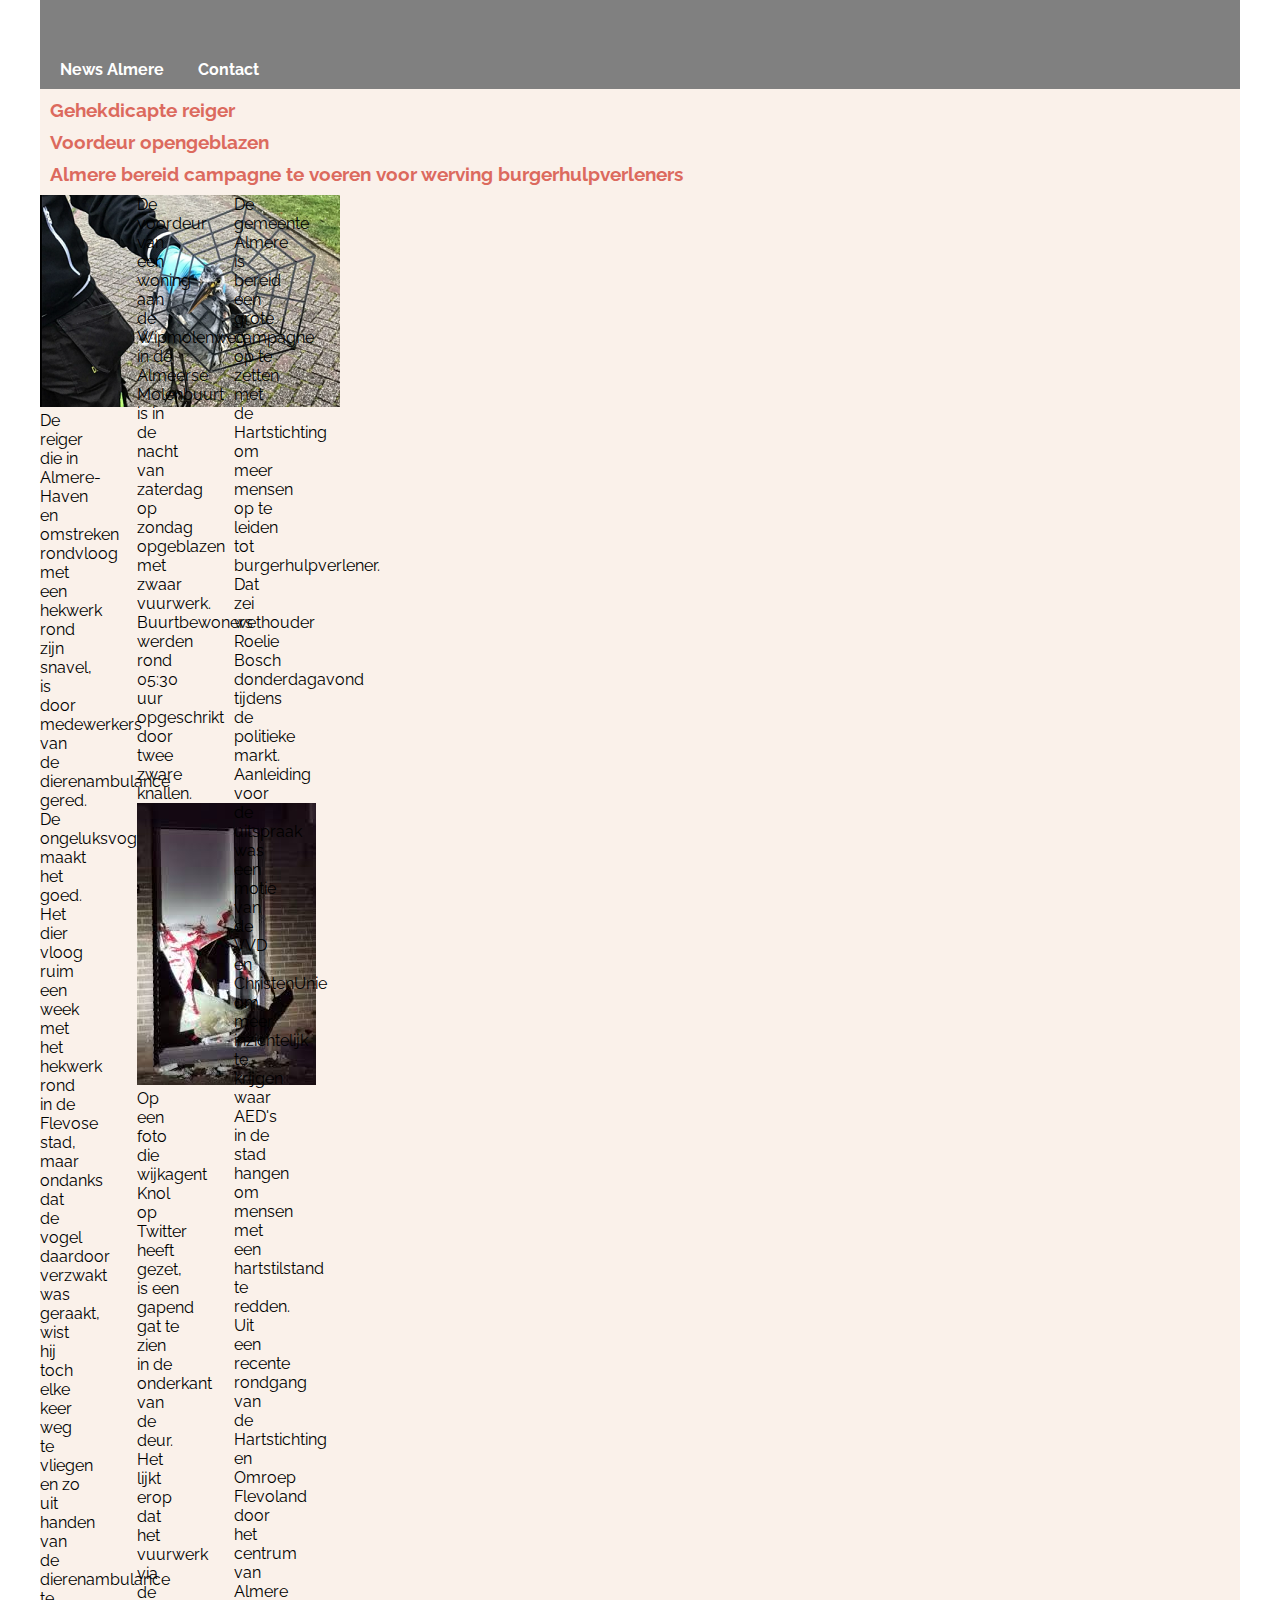
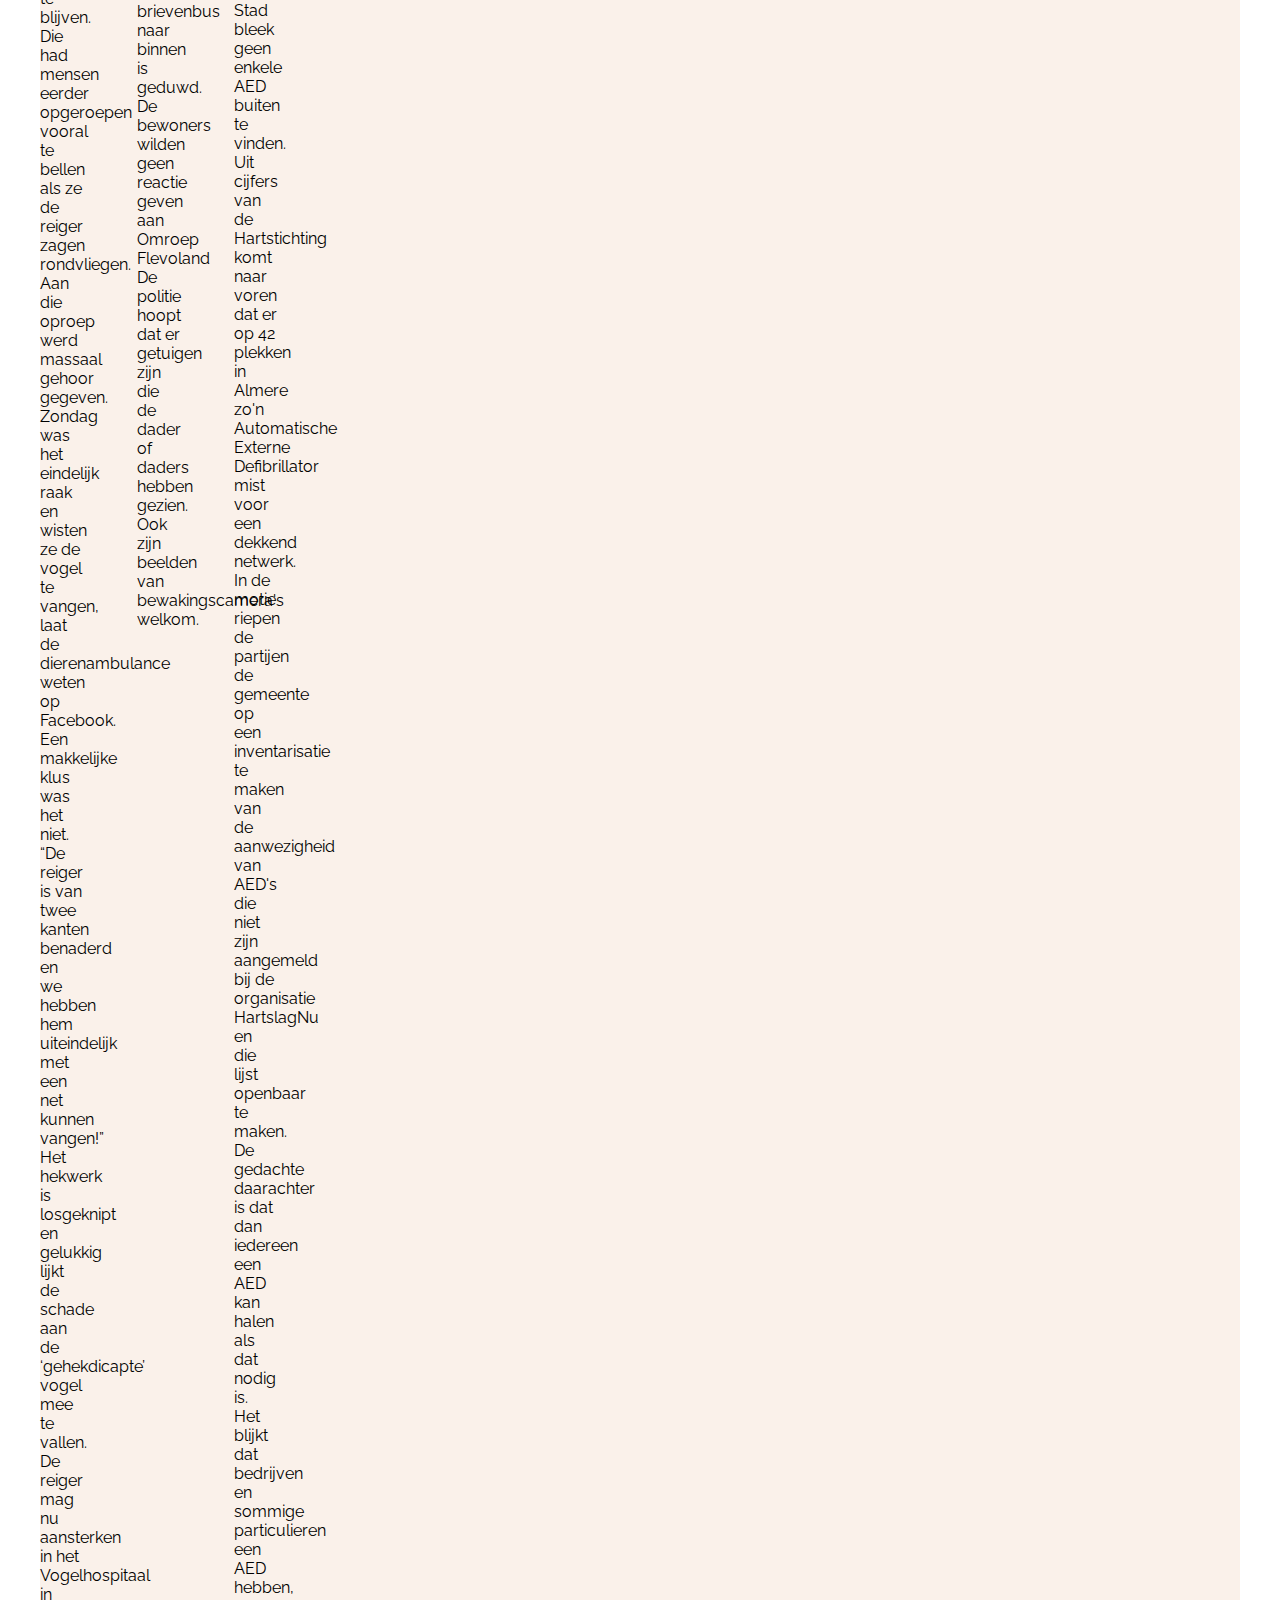
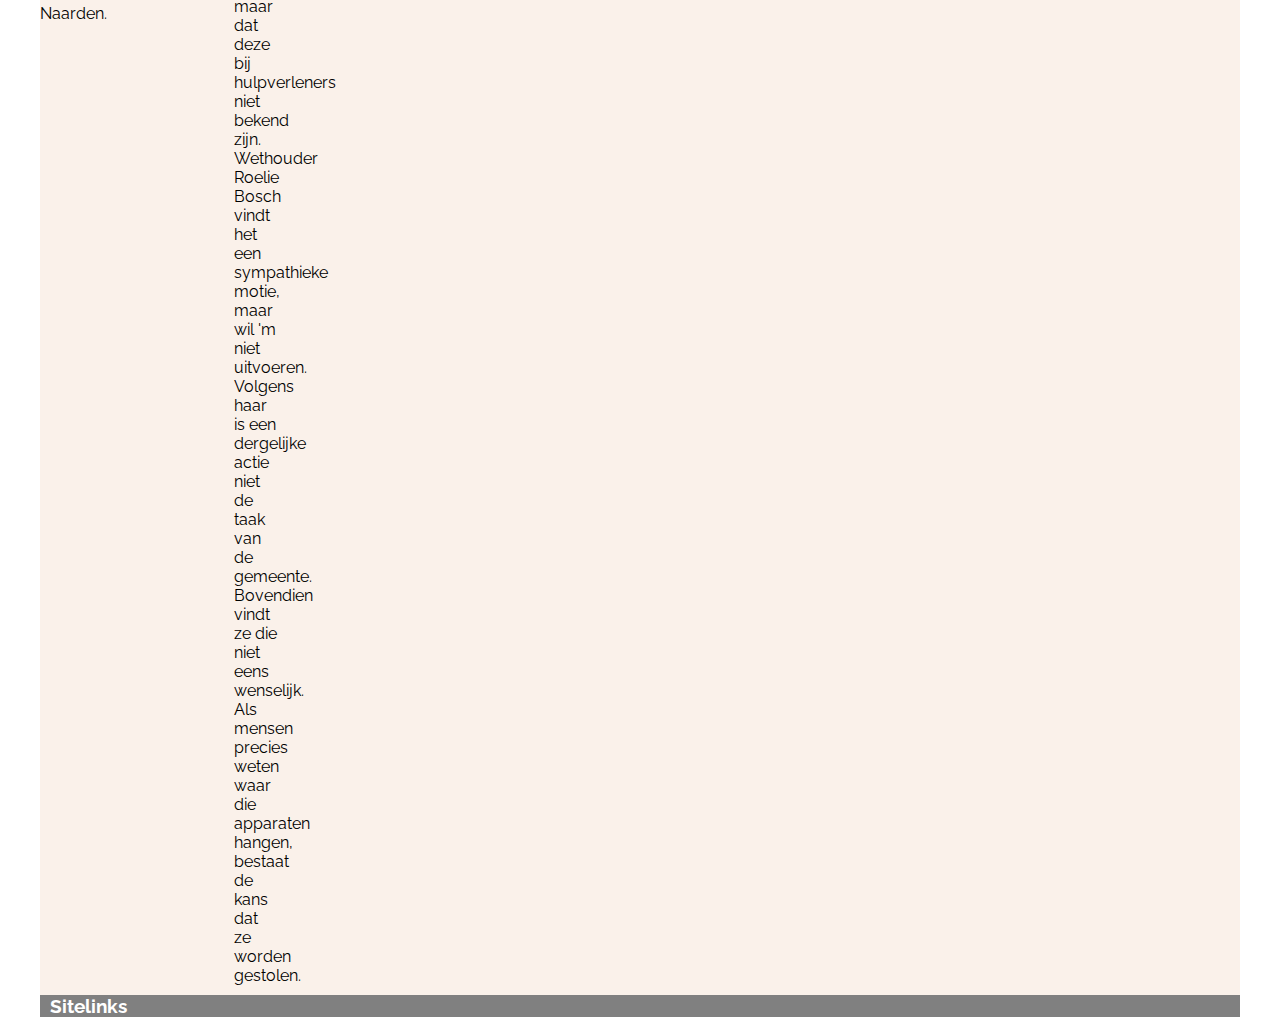
==== Homescreen/index.html @ 7d1d631e "home page 1" ====
<!DOCTYPE html>
<html lang="en">
<head>
    <meta charset="UTF-8">
    <title>Homescreen</title>
    <link rel="stylesheet" href="Style.css">
    <link href="https://fonts.googleapis.com/css2?family=Raleway:wght@200;400&display=swap" rel="stylesheet">
</head>
<body>
<div id="wrapper">
    <header>

    </header>
    <nav>
        <ul>
            <li><a href="#News">News Almere</a></li>
            <li><a href="/PWP1/Contact/contact.html">Contact</a></li>
        </ul>
    </nav>

    <h3>Gehekdicapte reiger</h3>
    <h3>Voordeur opengeblazen</h3>
    <h3>Almere bereid campagne te voeren voor werving burgerhulpverleners</h3>
    <section class="articles">
        <article class="articles">
            <img src="foto1.png" alt="">
            De reiger die in Almere-Haven en omstreken rondvloog met een hekwerk rond zijn snavel, is door medewerkers van de dierenambulance gered. De ongeluksvogel maakt het goed.
            Het dier vloog ruim een week met het hekwerk rond in de Flevose stad, maar ondanks dat de vogel daardoor verzwakt was geraakt, wist hij toch elke keer weg te vliegen en zo uit handen van de dierenambulance te blijven. Die had mensen eerder opgeroepen vooral te bellen als ze de reiger zagen rondvliegen. Aan die oproep werd massaal gehoor gegeven. Zondag was het eindelijk raak en wisten ze de vogel te vangen, laat de dierenambulance weten op Facebook. Een makkelijke klus was het niet. “De reiger is van twee kanten benaderd en we hebben hem uiteindelijk met een net kunnen vangen!”
            Het hekwerk is losgeknipt en gelukkig lijkt de schade aan de ‘gehekdicapte’ vogel mee te vallen. De reiger mag nu aansterken in het Vogelhospitaal in Naarden.
        </article>

        <article class="articles">
            De voordeur van een woning aan de Wipmolenweg in de Almeerse Molenbuurt is in de nacht van zaterdag op zondag opgeblazen met zwaar vuurwerk.
            Buurtbewoners werden rond 05:30 uur opgeschrikt door twee zware knallen.
            <img src="foto2.jpg" alt="">
            Op een foto die wijkagent Knol op Twitter heeft gezet, is een gapend gat te zien in de onderkant van de deur. Het lijkt erop dat het vuurwerk via de brievenbus naar binnen is geduwd. De bewoners wilden geen reactie geven aan Omroep Flevoland
            De politie hoopt dat er getuigen zijn die de dader of daders hebben gezien. Ook zijn beelden van bewakingscamera's welkom.
        </article>

        <article class="articles">
            De gemeente Almere is bereid een grote campagne op te zetten met de Hartstichting om meer mensen op te leiden tot burgerhulpverlener. Dat zei wethouder Roelie Bosch donderdagavond tijdens de politieke markt. Aanleiding voor de uitspraak was een motie van de VVD en ChristenUnie om meer inzichtelijk te krijgen waar AED's in de stad hangen om mensen met een hartstilstand te redden.
            Uit een recente rondgang van de Hartstichting en Omroep Flevoland door het centrum van Almere Stad bleek geen enkele AED buiten te vinden. Uit cijfers van de Hartstichting komt naar voren dat er op 42 plekken in Almere zo'n Automatische Externe Defibrillator mist voor een dekkend netwerk. In de motie riepen de partijen de gemeente op een inventarisatie te maken van de aanwezigheid van AED's die niet zijn aangemeld bij de organisatie HartslagNu en die lijst openbaar te maken. De gedachte daarachter is dat dan iedereen een AED kan halen als dat nodig is. Het blijkt dat bedrijven en sommige particulieren een AED hebben, maar dat deze bij hulpverleners niet bekend zijn.
            <img src="" alt="">
            Wethouder Roelie Bosch vindt het een sympathieke motie, maar wil 'm niet uitvoeren. Volgens haar is een dergelijke actie niet de taak van de gemeente. Bovendien vindt ze die niet eens wenselijk. Als mensen precies weten waar die apparaten hangen, bestaat de kans dat ze worden gestolen.
        </article>

    </section>
    <footer>
     <h3>Sitelinks</h3>

    </footer>
</div>
</body>
</html>
---- Homescreen/Style.css ----
*{
    box-sizing: border-box;
}
body{
    margin: 0;
    padding: 0;
    font-family: 'Raleway', sans-serif;
}
header{
    text-align: left;
    background-color: rgb(193, 240, 223);
}

div#wrapper{
    background-color: rgb(250, 241, 234);
}

li {
    background-color: rgb(128, 128, 128);
    padding: 10px;
    padding-left: 20px;
    border-top: 1px solid white;
}

ul{
    padding: 0px;
    margin: 0px;
    padding-top: 50px;
}
@media all and (min-width: 550px){
    ul{
        background-color: rgb(128, 128, 128);
    }
    li{
        display: inline-block;
        border: none;
    }
}
li a{
    color: white;
    text-decoration: none;
    font-weight: 700;
}
h3{
    color: rgb(220, 106, 94);
    text-align: left;
    margin: 10px;
}
section footer{
    padding: 20px;
}
@media all and (min-width: 920px){
    .article:nth-child(even){
        margin-right: 0;
    }
    .articles {
        display: inline-block;
        width: 30%;
        vertical-align: top;
        padding-right: 50px;
    }
    .arcticle:last-child{
        padding-right: 0px;
    }
}

@media all and (min-width: 1200px) {
    div#wrapper{
        width: 1200px;
        margin: auto;
    }
}

footer{
    background-color: rgb(128, 128, 128);
    color: white;
    clear: both;
}
footer h3{
    color: white;
}
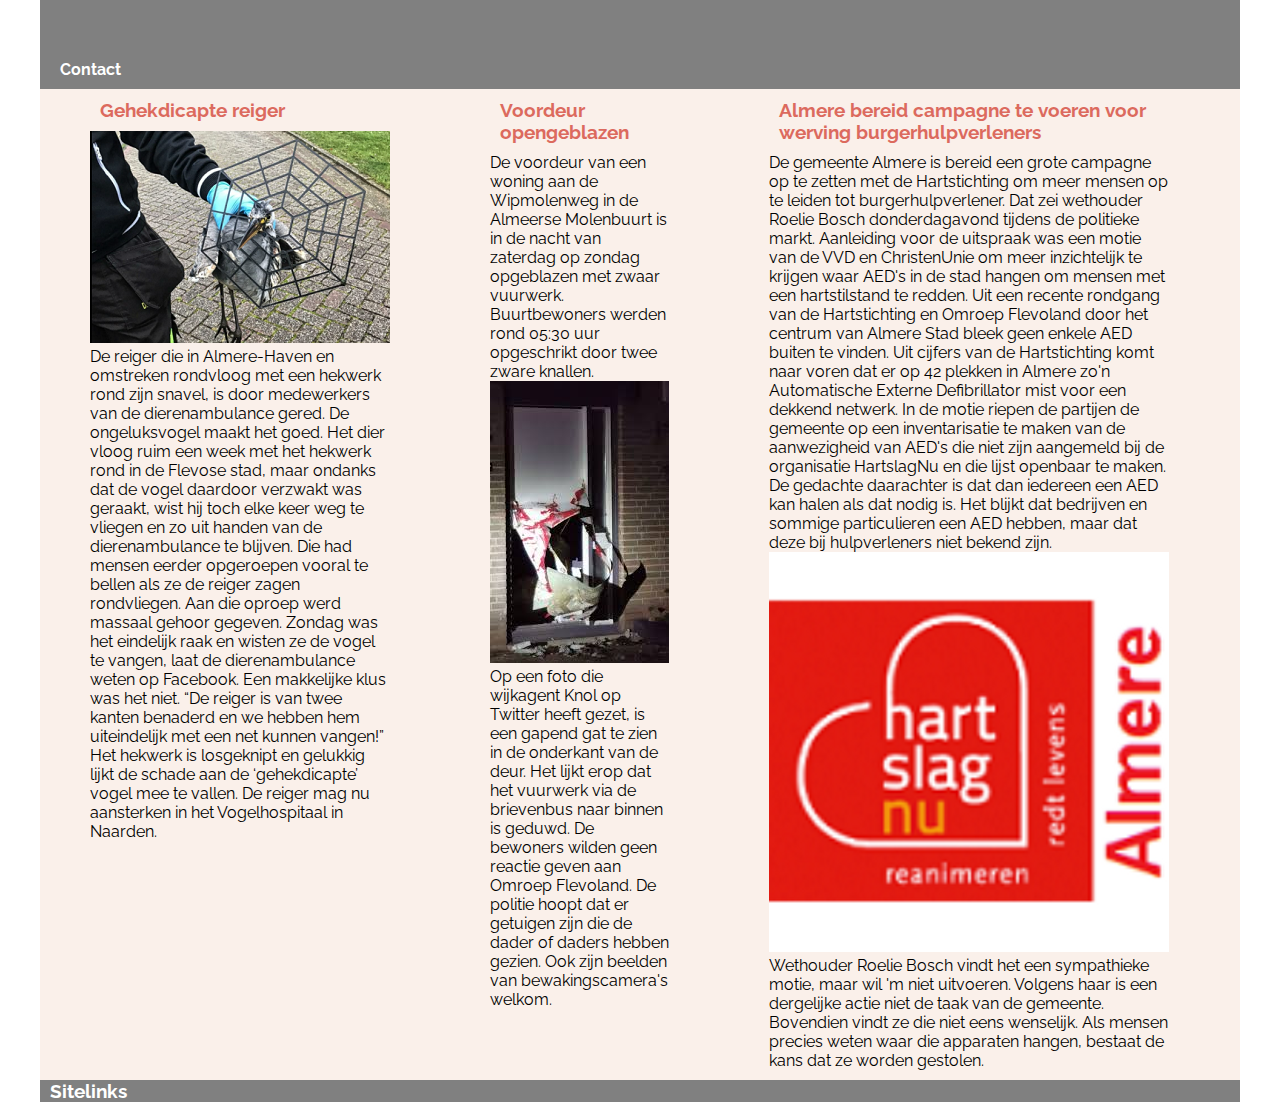
==== commit 4f741169: "Homepage updated" ====
--- a/Homescreen/index.html
+++ b/Homescreen/index.html
@@ -13,35 +13,24 @@
     </header>
     <nav>
         <ul>
-            <li><a href="#News">News Almere</a></li>
             <li><a href="/PWP1/Contact/contact.html">Contact</a></li>
         </ul>
     </nav>
 
-    <h3>Gehekdicapte reiger</h3>
-    <h3>Voordeur opengeblazen</h3>
-    <h3>Almere bereid campagne te voeren voor werving burgerhulpverleners</h3>
     <section class="articles">
-        <article class="articles">
-            <img src="foto1.png" alt="">
-            De reiger die in Almere-Haven en omstreken rondvloog met een hekwerk rond zijn snavel, is door medewerkers van de dierenambulance gered. De ongeluksvogel maakt het goed.
-            Het dier vloog ruim een week met het hekwerk rond in de Flevose stad, maar ondanks dat de vogel daardoor verzwakt was geraakt, wist hij toch elke keer weg te vliegen en zo uit handen van de dierenambulance te blijven. Die had mensen eerder opgeroepen vooral te bellen als ze de reiger zagen rondvliegen. Aan die oproep werd massaal gehoor gegeven. Zondag was het eindelijk raak en wisten ze de vogel te vangen, laat de dierenambulance weten op Facebook. Een makkelijke klus was het niet. “De reiger is van twee kanten benaderd en we hebben hem uiteindelijk met een net kunnen vangen!”
-            Het hekwerk is losgeknipt en gelukkig lijkt de schade aan de ‘gehekdicapte’ vogel mee te vallen. De reiger mag nu aansterken in het Vogelhospitaal in Naarden.
+        <article class="articles1">
+            <h3>Gehekdicapte reiger</h3>
+            <img src="foto1.png" alt=""> De reiger die in Almere-Haven en omstreken rondvloog met een hekwerk rond zijn snavel, is door medewerkers van de dierenambulance gered. De ongeluksvogel maakt het goed. Het dier vloog ruim een week met het hekwerk rond in de Flevose stad, maar ondanks dat de vogel daardoor verzwakt was geraakt, wist hij toch elke keer weg te vliegen en zo uit handen van de dierenambulance te blijven. Die had mensen eerder opgeroepen vooral te bellen als ze de reiger zagen rondvliegen. Aan die oproep werd massaal gehoor gegeven. Zondag was het eindelijk raak en wisten ze de vogel te vangen, laat de dierenambulance weten op Facebook. Een makkelijke klus was het niet. “De reiger is van twee kanten benaderd en we hebben hem uiteindelijk met een net kunnen vangen!” Het hekwerk is losgeknipt en gelukkig lijkt de schade aan de ‘gehekdicapte’ vogel mee te vallen. De reiger mag nu aansterken in het Vogelhospitaal in Naarden.
         </article>
 
-        <article class="articles">
-            De voordeur van een woning aan de Wipmolenweg in de Almeerse Molenbuurt is in de nacht van zaterdag op zondag opgeblazen met zwaar vuurwerk.
-            Buurtbewoners werden rond 05:30 uur opgeschrikt door twee zware knallen.
-            <img src="foto2.jpg" alt="">
-            Op een foto die wijkagent Knol op Twitter heeft gezet, is een gapend gat te zien in de onderkant van de deur. Het lijkt erop dat het vuurwerk via de brievenbus naar binnen is geduwd. De bewoners wilden geen reactie geven aan Omroep Flevoland
-            De politie hoopt dat er getuigen zijn die de dader of daders hebben gezien. Ook zijn beelden van bewakingscamera's welkom.
+        <article class="articles2">
+            <h3>Voordeur opengeblazen</h3>
+            De voordeur van een woning aan de Wipmolenweg in de Almeerse Molenbuurt is in de nacht van zaterdag op zondag opgeblazen met zwaar vuurwerk. Buurtbewoners werden rond 05:30 uur opgeschrikt door twee zware knallen. <img src="foto2.jpg" alt=""> Op een foto die wijkagent Knol op Twitter heeft gezet, is een gapend gat te zien in de onderkant van de deur. Het lijkt erop dat het vuurwerk via de brievenbus naar binnen is geduwd. De bewoners wilden geen reactie geven aan Omroep Flevoland. De politie hoopt dat er getuigen zijn die de dader of daders hebben gezien. Ook zijn beelden van bewakingscamera's welkom.
         </article>
 
-        <article class="articles">
-            De gemeente Almere is bereid een grote campagne op te zetten met de Hartstichting om meer mensen op te leiden tot burgerhulpverlener. Dat zei wethouder Roelie Bosch donderdagavond tijdens de politieke markt. Aanleiding voor de uitspraak was een motie van de VVD en ChristenUnie om meer inzichtelijk te krijgen waar AED's in de stad hangen om mensen met een hartstilstand te redden.
-            Uit een recente rondgang van de Hartstichting en Omroep Flevoland door het centrum van Almere Stad bleek geen enkele AED buiten te vinden. Uit cijfers van de Hartstichting komt naar voren dat er op 42 plekken in Almere zo'n Automatische Externe Defibrillator mist voor een dekkend netwerk. In de motie riepen de partijen de gemeente op een inventarisatie te maken van de aanwezigheid van AED's die niet zijn aangemeld bij de organisatie HartslagNu en die lijst openbaar te maken. De gedachte daarachter is dat dan iedereen een AED kan halen als dat nodig is. Het blijkt dat bedrijven en sommige particulieren een AED hebben, maar dat deze bij hulpverleners niet bekend zijn.
-            <img src="" alt="">
-            Wethouder Roelie Bosch vindt het een sympathieke motie, maar wil 'm niet uitvoeren. Volgens haar is een dergelijke actie niet de taak van de gemeente. Bovendien vindt ze die niet eens wenselijk. Als mensen precies weten waar die apparaten hangen, bestaat de kans dat ze worden gestolen.
+        <article class="articles3">
+            <h3>Almere bereid campagne te voeren voor werving burgerhulpverleners</h3>
+            De gemeente Almere is bereid een grote campagne op te zetten met de Hartstichting om meer mensen op te leiden tot burgerhulpverlener. Dat zei wethouder Roelie Bosch donderdagavond tijdens de politieke markt. Aanleiding voor de uitspraak was een motie van de VVD en ChristenUnie om meer inzichtelijk te krijgen waar AED's in de stad hangen om mensen met een hartstilstand te redden.  Uit een recente rondgang van de Hartstichting en Omroep Flevoland door het centrum van Almere Stad bleek geen enkele AED buiten te vinden. Uit cijfers van de Hartstichting komt naar voren dat er op 42 plekken in Almere zo'n Automatische Externe Defibrillator mist voor een dekkend netwerk. In de motie riepen de partijen de gemeente op een inventarisatie te maken van de aanwezigheid van AED's die niet zijn aangemeld bij de organisatie HartslagNu en die lijst openbaar te maken. De gedachte daarachter is dat dan iedereen een AED kan halen als dat nodig is. Het blijkt dat bedrijven en sommige particulieren een AED hebben, maar dat deze bij hulpverleners niet bekend zijn. <img src="foto3.png" alt=""> Wethouder Roelie Bosch vindt het een sympathieke motie, maar wil 'm niet uitvoeren. Volgens haar is een dergelijke actie niet de taak van de gemeente. Bovendien vindt ze die niet eens wenselijk. Als mensen precies weten waar die apparaten hangen, bestaat de kans dat ze worden gestolen.
         </article>
 
     </section>
--- a/Homescreen/Style.css
+++ b/Homescreen/Style.css
@@ -12,7 +12,7 @@
 }
 
 div#wrapper{
-    background-color: rgb(250, 241, 234);
+    background-color: rgb(250, 240, 234);
 }
 
 li {
@@ -58,9 +58,18 @@
         width: 30%;
         vertical-align: top;
         padding-right: 50px;
+        display: inline-flex;
+        margin-left: 50px;
+
     }
     .arcticle:last-child{
         padding-right: 0px;
+    }
+    .articles1{
+        margin-right: 100px;
+    }
+    .articles2{
+        margin-right: 100px;
     }
 }
 
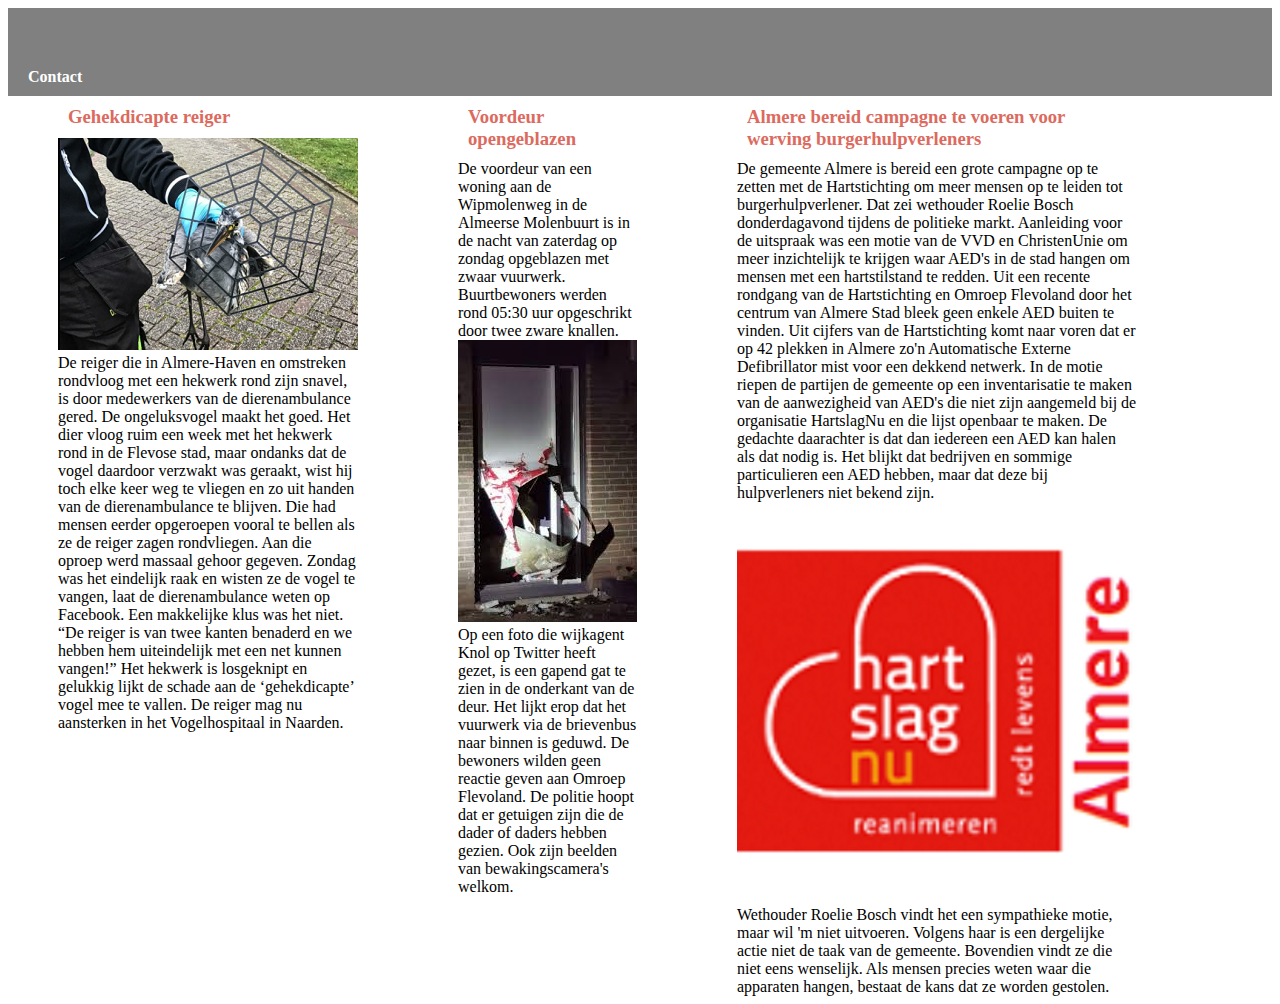
==== commit 47f415ab: "Adds" ====
--- a/Homescreen/index.html
+++ b/Homescreen/index.html
@@ -10,34 +10,27 @@
 <div id="wrapper">
     <header>
 
-    </header>
-    <nav>
-        <ul>
-            <li><a href="/PWP1/Contact/contact.html">Contact</a></li>
-        </ul>
-    </nav>
+</header>
+<nav>
+    <ul>
+        <li><a href="../Contact/contact.html">Contact</a></li>
+    </ul>
+</nav>
 
-    <section class="articles">
-        <article class="articles1">
-            <h3>Gehekdicapte reiger</h3>
-            <img src="foto1.png" alt=""> De reiger die in Almere-Haven en omstreken rondvloog met een hekwerk rond zijn snavel, is door medewerkers van de dierenambulance gered. De ongeluksvogel maakt het goed. Het dier vloog ruim een week met het hekwerk rond in de Flevose stad, maar ondanks dat de vogel daardoor verzwakt was geraakt, wist hij toch elke keer weg te vliegen en zo uit handen van de dierenambulance te blijven. Die had mensen eerder opgeroepen vooral te bellen als ze de reiger zagen rondvliegen. Aan die oproep werd massaal gehoor gegeven. Zondag was het eindelijk raak en wisten ze de vogel te vangen, laat de dierenambulance weten op Facebook. Een makkelijke klus was het niet. “De reiger is van twee kanten benaderd en we hebben hem uiteindelijk met een net kunnen vangen!” Het hekwerk is losgeknipt en gelukkig lijkt de schade aan de ‘gehekdicapte’ vogel mee te vallen. De reiger mag nu aansterken in het Vogelhospitaal in Naarden.
-        </article>
+<section class="articles">
+    <article class="articles1">
+        <h3>Gehekdicapte reiger</h3>
+        <img src="foto1.png" alt=""> De reiger die in Almere-Haven en omstreken rondvloog met een hekwerk rond zijn snavel, is door medewerkers van de dierenambulance gered. De ongeluksvogel maakt het goed. Het dier vloog ruim een week met het hekwerk rond in de Flevose stad, maar ondanks dat de vogel daardoor verzwakt was geraakt, wist hij toch elke keer weg te vliegen en zo uit handen van de dierenambulance te blijven. Die had mensen eerder opgeroepen vooral te bellen als ze de reiger zagen rondvliegen. Aan die oproep werd massaal gehoor gegeven. Zondag was het eindelijk raak en wisten ze de vogel te vangen, laat de dierenambulance weten op Facebook. Een makkelijke klus was het niet. “De reiger is van twee kanten benaderd en we hebben hem uiteindelijk met een net kunnen vangen!” Het hekwerk is losgeknipt en gelukkig lijkt de schade aan de ‘gehekdicapte’ vogel mee te vallen. De reiger mag nu aansterken in het Vogelhospitaal in Naarden.
+    </article>
 
-        <article class="articles2">
-            <h3>Voordeur opengeblazen</h3>
-            De voordeur van een woning aan de Wipmolenweg in de Almeerse Molenbuurt is in de nacht van zaterdag op zondag opgeblazen met zwaar vuurwerk. Buurtbewoners werden rond 05:30 uur opgeschrikt door twee zware knallen. <img src="foto2.jpg" alt=""> Op een foto die wijkagent Knol op Twitter heeft gezet, is een gapend gat te zien in de onderkant van de deur. Het lijkt erop dat het vuurwerk via de brievenbus naar binnen is geduwd. De bewoners wilden geen reactie geven aan Omroep Flevoland. De politie hoopt dat er getuigen zijn die de dader of daders hebben gezien. Ook zijn beelden van bewakingscamera's welkom.
-        </article>
+    <article class="articles2">
+        <h3>Voordeur opengeblazen</h3>
+        De voordeur van een woning aan de Wipmolenweg in de Almeerse Molenbuurt is in de nacht van zaterdag op zondag opgeblazen met zwaar vuurwerk. Buurtbewoners werden rond 05:30 uur opgeschrikt door twee zware knallen. <img src="foto2.jpg" alt=""> Op een foto die wijkagent Knol op Twitter heeft gezet, is een gapend gat te zien in de onderkant van de deur. Het lijkt erop dat het vuurwerk via de brievenbus naar binnen is geduwd. De bewoners wilden geen reactie geven aan Omroep Flevoland. De politie hoopt dat er getuigen zijn die de dader of daders hebben gezien. Ook zijn beelden van bewakingscamera's welkom.
+    </article>
 
-        <article class="articles3">
-            <h3>Almere bereid campagne te voeren voor werving burgerhulpverleners</h3>
-            De gemeente Almere is bereid een grote campagne op te zetten met de Hartstichting om meer mensen op te leiden tot burgerhulpverlener. Dat zei wethouder Roelie Bosch donderdagavond tijdens de politieke markt. Aanleiding voor de uitspraak was een motie van de VVD en ChristenUnie om meer inzichtelijk te krijgen waar AED's in de stad hangen om mensen met een hartstilstand te redden.  Uit een recente rondgang van de Hartstichting en Omroep Flevoland door het centrum van Almere Stad bleek geen enkele AED buiten te vinden. Uit cijfers van de Hartstichting komt naar voren dat er op 42 plekken in Almere zo'n Automatische Externe Defibrillator mist voor een dekkend netwerk. In de motie riepen de partijen de gemeente op een inventarisatie te maken van de aanwezigheid van AED's die niet zijn aangemeld bij de organisatie HartslagNu en die lijst openbaar te maken. De gedachte daarachter is dat dan iedereen een AED kan halen als dat nodig is. Het blijkt dat bedrijven en sommige particulieren een AED hebben, maar dat deze bij hulpverleners niet bekend zijn. <img src="foto3.png" alt=""> Wethouder Roelie Bosch vindt het een sympathieke motie, maar wil 'm niet uitvoeren. Volgens haar is een dergelijke actie niet de taak van de gemeente. Bovendien vindt ze die niet eens wenselijk. Als mensen precies weten waar die apparaten hangen, bestaat de kans dat ze worden gestolen.
-        </article>
+    <article class="articles3">
+        <h3>Almere bereid campagne te voeren voor werving burgerhulpverleners</h3>
+        De gemeente Almere is bereid een grote campagne op te zetten met de Hartstichting om meer mensen op te leiden tot burgerhulpverlener. Dat zei wethouder Roelie Bosch donderdagavond tijdens de politieke markt. Aanleiding voor de uitspraak was een motie van de VVD en ChristenUnie om meer inzichtelijk te krijgen waar AED's in de stad hangen om mensen met een hartstilstand te redden.  Uit een recente rondgang van de Hartstichting en Omroep Flevoland door het centrum van Almere Stad bleek geen enkele AED buiten te vinden. Uit cijfers van de Hartstichting komt naar voren dat er op 42 plekken in Almere zo'n Automatische Externe Defibrillator mist voor een dekkend netwerk. In de motie riepen de partijen de gemeente op een inventarisatie te maken van de aanwezigheid van AED's die niet zijn aangemeld bij de organisatie HartslagNu en die lijst openbaar te maken. De gedachte daarachter is dat dan iedereen een AED kan halen als dat nodig is. Het blijkt dat bedrijven en sommige particulieren een AED hebben, maar dat deze bij hulpverleners niet bekend zijn. <img src="foto3.png" alt=""> Wethouder Roelie Bosch vindt het een sympathieke motie, maar wil 'm niet uitvoeren. Volgens haar is een dergelijke actie niet de taak van de gemeente. Bovendien vindt ze die niet eens wenselijk. Als mensen precies weten waar die apparaten hangen, bestaat de kans dat ze worden gestolen.
+    </article>
 
-    </section>
-    <footer>
-     <h3>Sitelinks</h3>
-
-    </footer>
-</div>
-</body>
-</html>+</section>--- a/Homescreen/Style.css
+++ b/Homescreen/Style.css
@@ -1,14 +1,5 @@
-*{
-    box-sizing: border-box;
-}
-body{
-    margin: 0;
-    padding: 0;
-    font-family: 'Raleway', sans-serif;
-}
-header{
-    text-align: left;
-    background-color: rgb(193, 240, 223);
+text-align: left;
+background-color: rgb(193, 240, 223);
 }
 
 div#wrapper{
@@ -73,18 +64,4 @@
     }
 }
 
-@media all and (min-width: 1200px) {
-    div#wrapper{
-        width: 1200px;
-        margin: auto;
-    }
-}
-
-footer{
-    background-color: rgb(128, 128, 128);
-    color: white;
-    clear: both;
-}
-footer h3{
-    color: white;
-}+@media all and (min-width: 1200px) {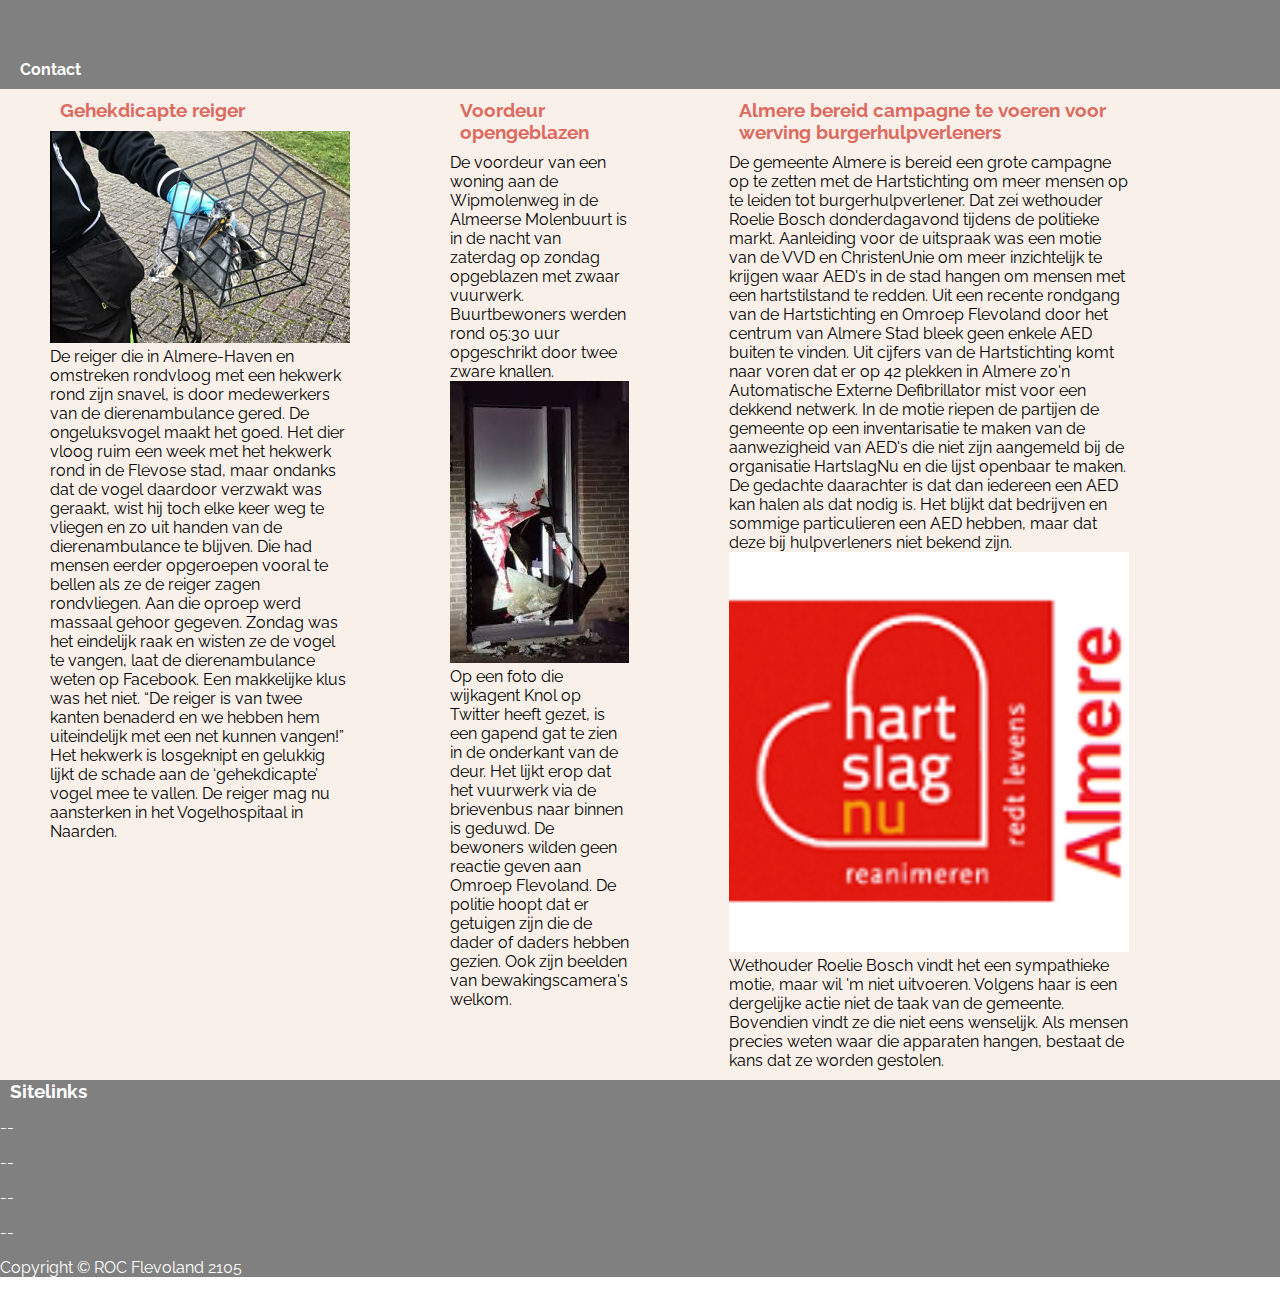
==== commit 365d03d1: "fix1" ====
--- a/Homescreen/index.html
+++ b/Homescreen/index.html
@@ -33,4 +33,15 @@
         De gemeente Almere is bereid een grote campagne op te zetten met de Hartstichting om meer mensen op te leiden tot burgerhulpverlener. Dat zei wethouder Roelie Bosch donderdagavond tijdens de politieke markt. Aanleiding voor de uitspraak was een motie van de VVD en ChristenUnie om meer inzichtelijk te krijgen waar AED's in de stad hangen om mensen met een hartstilstand te redden.  Uit een recente rondgang van de Hartstichting en Omroep Flevoland door het centrum van Almere Stad bleek geen enkele AED buiten te vinden. Uit cijfers van de Hartstichting komt naar voren dat er op 42 plekken in Almere zo'n Automatische Externe Defibrillator mist voor een dekkend netwerk. In de motie riepen de partijen de gemeente op een inventarisatie te maken van de aanwezigheid van AED's die niet zijn aangemeld bij de organisatie HartslagNu en die lijst openbaar te maken. De gedachte daarachter is dat dan iedereen een AED kan halen als dat nodig is. Het blijkt dat bedrijven en sommige particulieren een AED hebben, maar dat deze bij hulpverleners niet bekend zijn. <img src="foto3.png" alt=""> Wethouder Roelie Bosch vindt het een sympathieke motie, maar wil 'm niet uitvoeren. Volgens haar is een dergelijke actie niet de taak van de gemeente. Bovendien vindt ze die niet eens wenselijk. Als mensen precies weten waar die apparaten hangen, bestaat de kans dat ze worden gestolen.
     </article>
 
-</section>+</section>
+    <footer>
+        <h3>Sitelinks</h3>
+        <p>--</p>
+        <p>--</p>
+        <p>--</p>
+        <p>--</p>
+        <p>Copyright © ROC Flevoland 2105</p>
+    </footer>
+</div>
+</body>
+</html>--- a/Homescreen/Style.css
+++ b/Homescreen/Style.css
@@ -1,5 +1,14 @@
-text-align: left;
-background-color: rgb(193, 240, 223);
+*{
+    box-sizing: border-box;
+}
+body{
+    margin: 0;
+    padding: 0;
+    font-family: 'Raleway', sans-serif;
+}
+header{
+    text-align: left;
+    background-color: rgb(193, 240, 223);
 }
 
 div#wrapper{
@@ -64,4 +73,15 @@
     }
 }
 
-@media all and (min-width: 1200px) {+@media all and (min-width: 1200px) {
+    footer {
+        background-color: rgb(128,128,128);
+        color: white;
+        clear: both;
+    }
+
+    footer h3{
+        color: white;
+    }
+
+}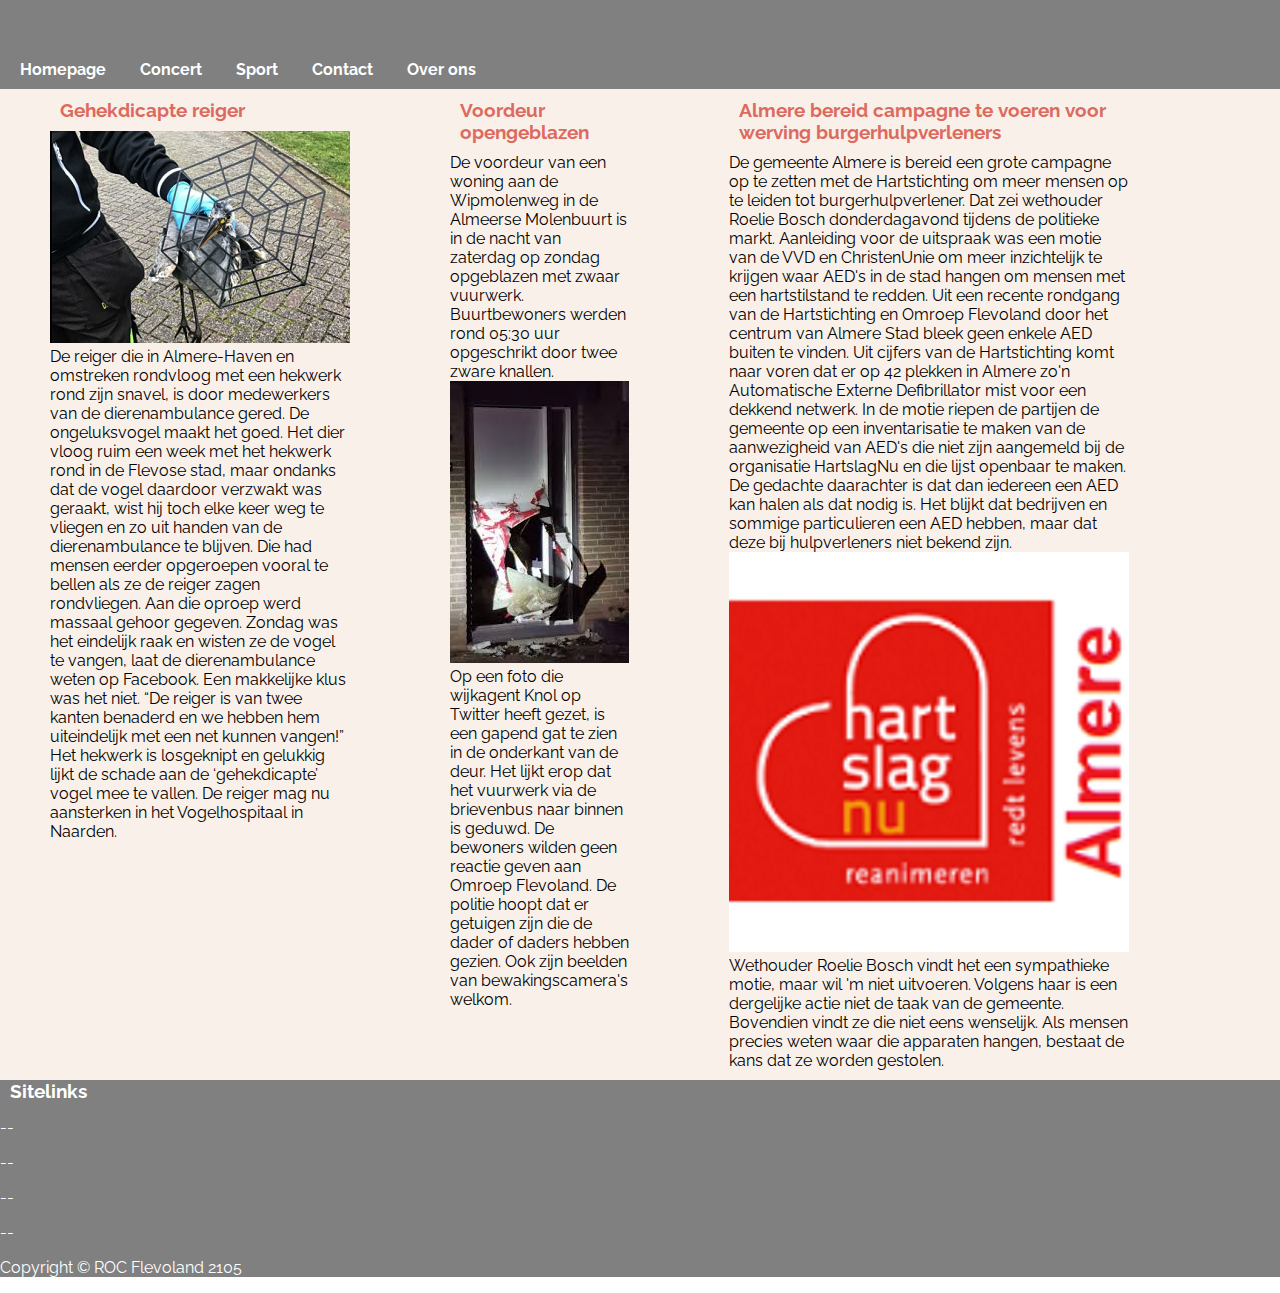
==== commit 8ae3ba01: "update for tennis page" ====
--- a/Homescreen/index.html
+++ b/Homescreen/index.html
@@ -11,11 +11,15 @@
     <header>
 
 </header>
-<nav>
-    <ul>
-        <li><a href="../Contact/contact.html">Contact</a></li>
-    </ul>
-</nav>
+    <nav>
+        <ul>
+            <li><a href="../Homescreen/index.html">Homepage</a></li>
+            <li><a href="../Concert/concert.html">Concert</a></li>
+            <li><a href="../Sport/sport.html">Sport</a></li>
+            <li><a href="../Contact/contact.html">Contact</a></li>
+            <li><a href="../Overons/overons.html">Over ons</a></li>
+        </ul>
+    </nav>
 
 <section class="articles">
     <article class="articles1">
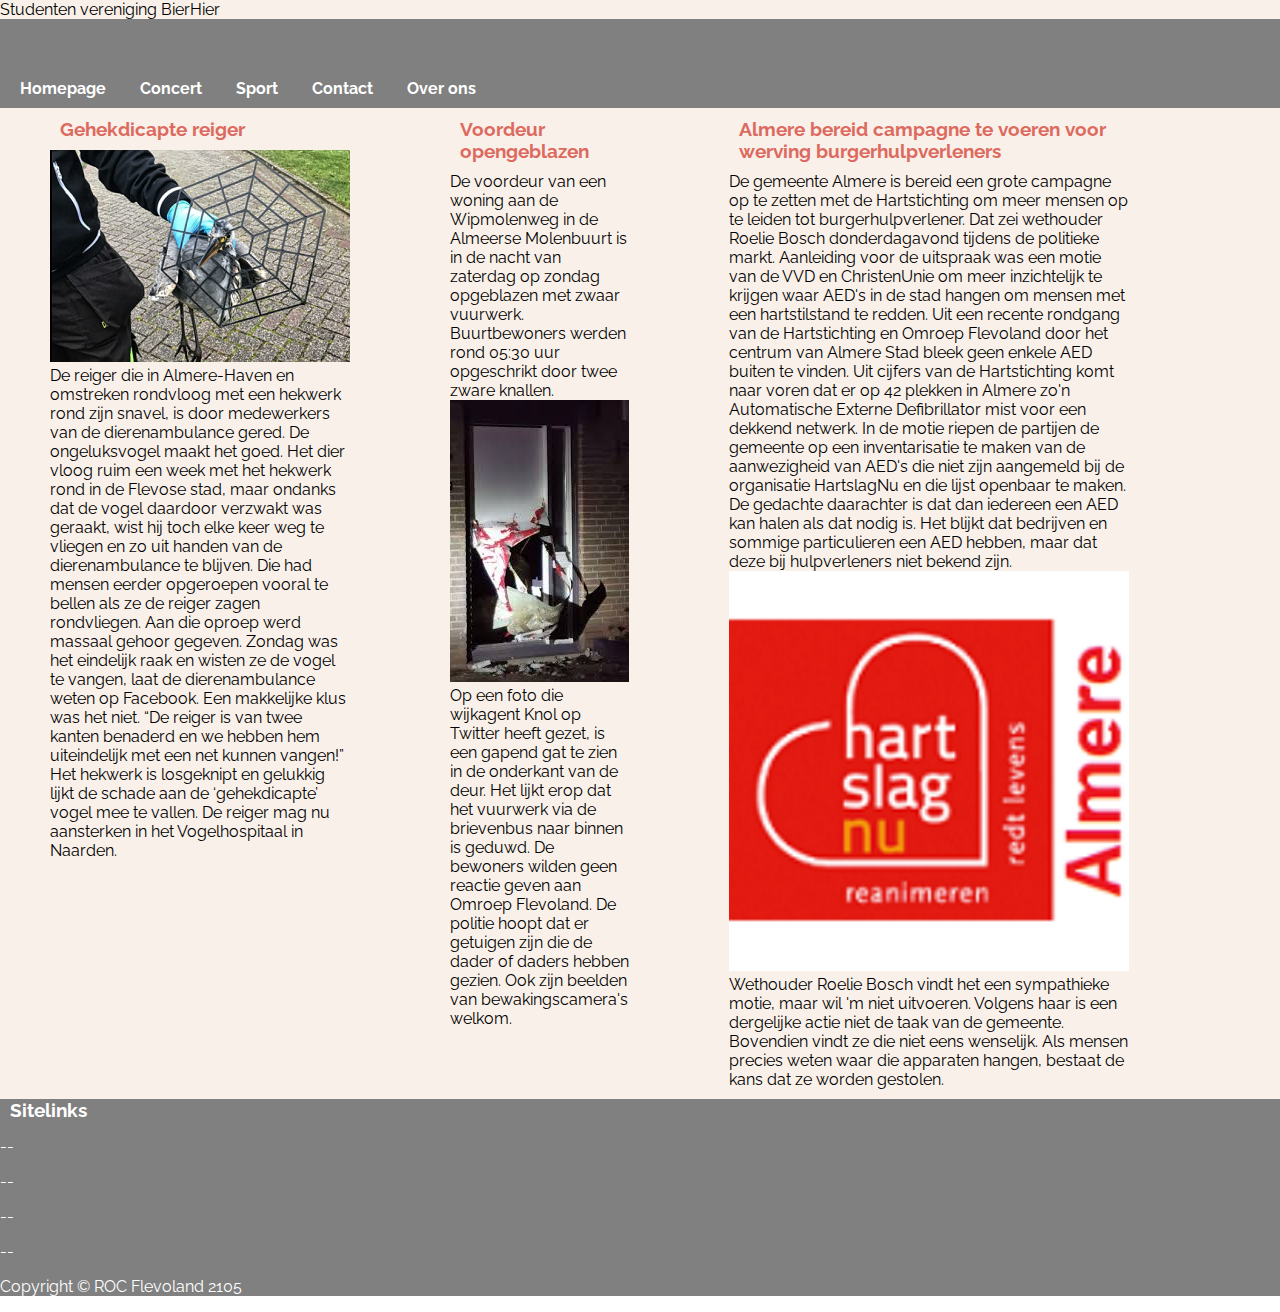
==== commit b478c2f0: "fix" ====
--- a/Homescreen/index.html
+++ b/Homescreen/index.html
@@ -12,6 +12,7 @@
 
 </header>
     <nav>
+        Studenten vereniging BierHier
         <ul>
             <li><a href="../Homescreen/index.html">Homepage</a></li>
             <li><a href="../Concert/concert.html">Concert</a></li>
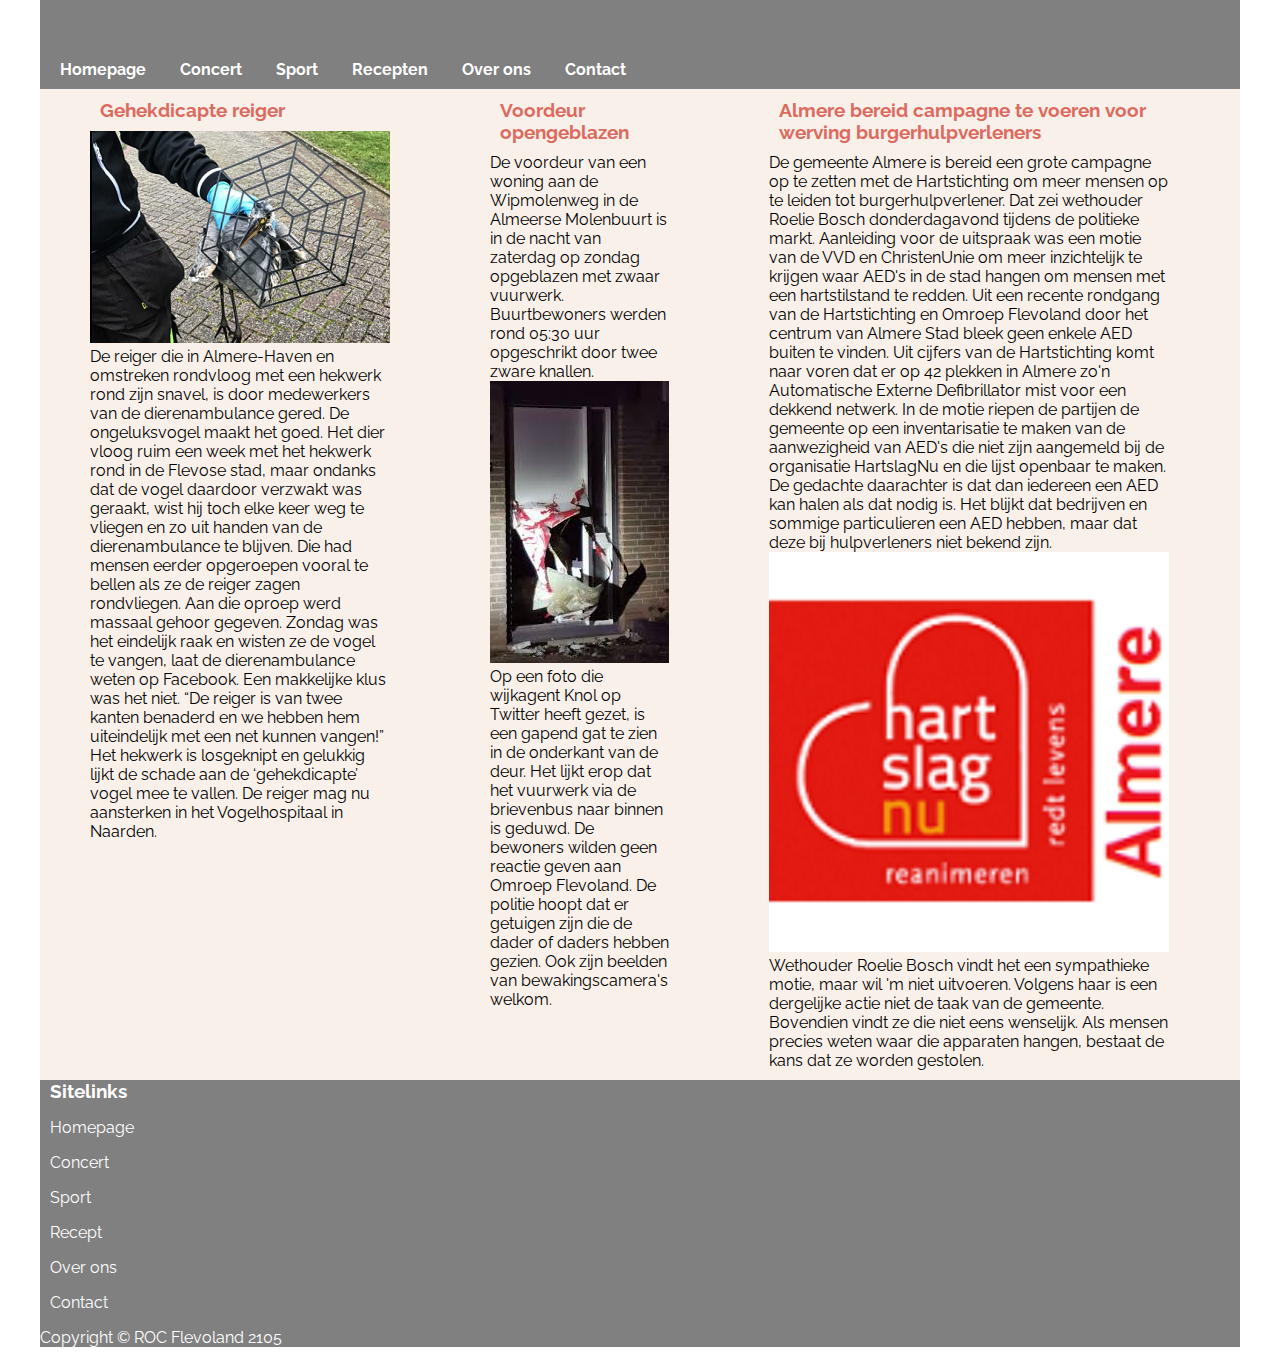
==== commit 80b8b289: "done" ====
--- a/Homescreen/index.html
+++ b/Homescreen/index.html
@@ -12,13 +12,13 @@
 
 </header>
     <nav>
-        Studenten vereniging BierHier
         <ul>
             <li><a href="../Homescreen/index.html">Homepage</a></li>
             <li><a href="../Concert/concert.html">Concert</a></li>
             <li><a href="../Sport/sport.html">Sport</a></li>
+            <li><a href="../Recepten/Recept.html">Recepten</a></li>
+            <li><a href="../Overons/overons.html">Over ons</a></li>
             <li><a href="../Contact/contact.html">Contact</a></li>
-            <li><a href="../Overons/overons.html">Over ons</a></li>
         </ul>
     </nav>
 
@@ -41,11 +41,13 @@
 </section>
     <footer>
         <h3>Sitelinks</h3>
-        <p>--</p>
-        <p>--</p>
-        <p>--</p>
-        <p>--</p>
-        <p>Copyright © ROC Flevoland 2105</p>
+        <p><a href="../../Homescreen/index.html">Homepage</a></p>
+        <p><a href="../../Concert/concert.html">Concert</a></p>
+        <p><a href="../../Sport/sport.html">Sport</a></p>
+        <p><a href="../../Recepten/Recept.html">Recept</a></p>
+        <p><a href="../../Overons/overons.html">Over ons</a></p>
+        <p><a href="../../Contact/contact.html">Contact</a></p>
+        <p>Copyright &copy; ROC Flevoland 2105</p>
     </footer>
 </div>
 </body>
--- a/Homescreen/Style.css
+++ b/Homescreen/Style.css
@@ -79,9 +79,19 @@
         color: white;
         clear: both;
     }
+    div#wrapper{
+        width: 1200px;
+        margin: auto;
+    }
 
     footer h3{
         color: white;
     }
 
+}
+
+footer a{
+    color: white;
+    text-decoration: none;
+    margin-left: 10px;
 }